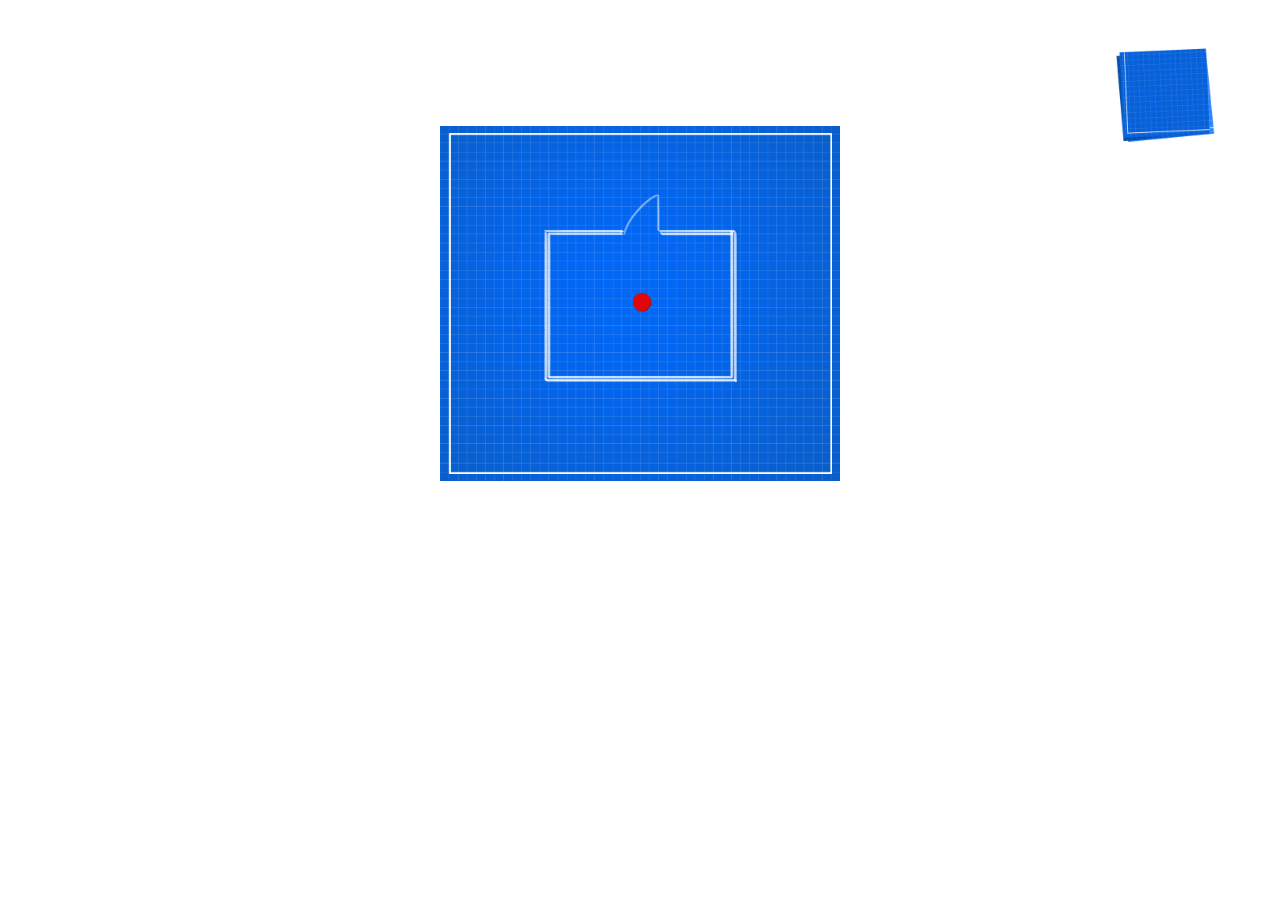
==== pages/hall.html @ 19bb83eb "initial commit" ====
<!DOCTYPE html>
<html>
<head>
	<title>noccbit is a color</title>
	<link rel="stylesheet" type = "text/css" href="../css/hallstyle.css"> <!-- wrong path-->
</head>


<body>
	<!-- clicking folded activates full blueprint -->
	<!-- 1116 x 992 factor:2.79 -->
	<img src="../images/hall_blueprint.png" alt="hall blueprint" style="width:400px;height:355px" class="hallBluePrint">

	<img src="../images/folded_blueprint.png" alt="folded blueprint" style="width:100px;height:100px" class="foldedBluePrint">

</body>
</html>
---- css/hallstyle.css ----
.hallBluePrint {
	position:relative;
	margin-left: auto;
	margin-right: auto;
	margin-top: 10%;
	display: block;
	width:50%;
}

.foldedBluePrint{
	position:absolute;
	display: block;
	top: 5%;
	right:5%;
	width:50%;
}
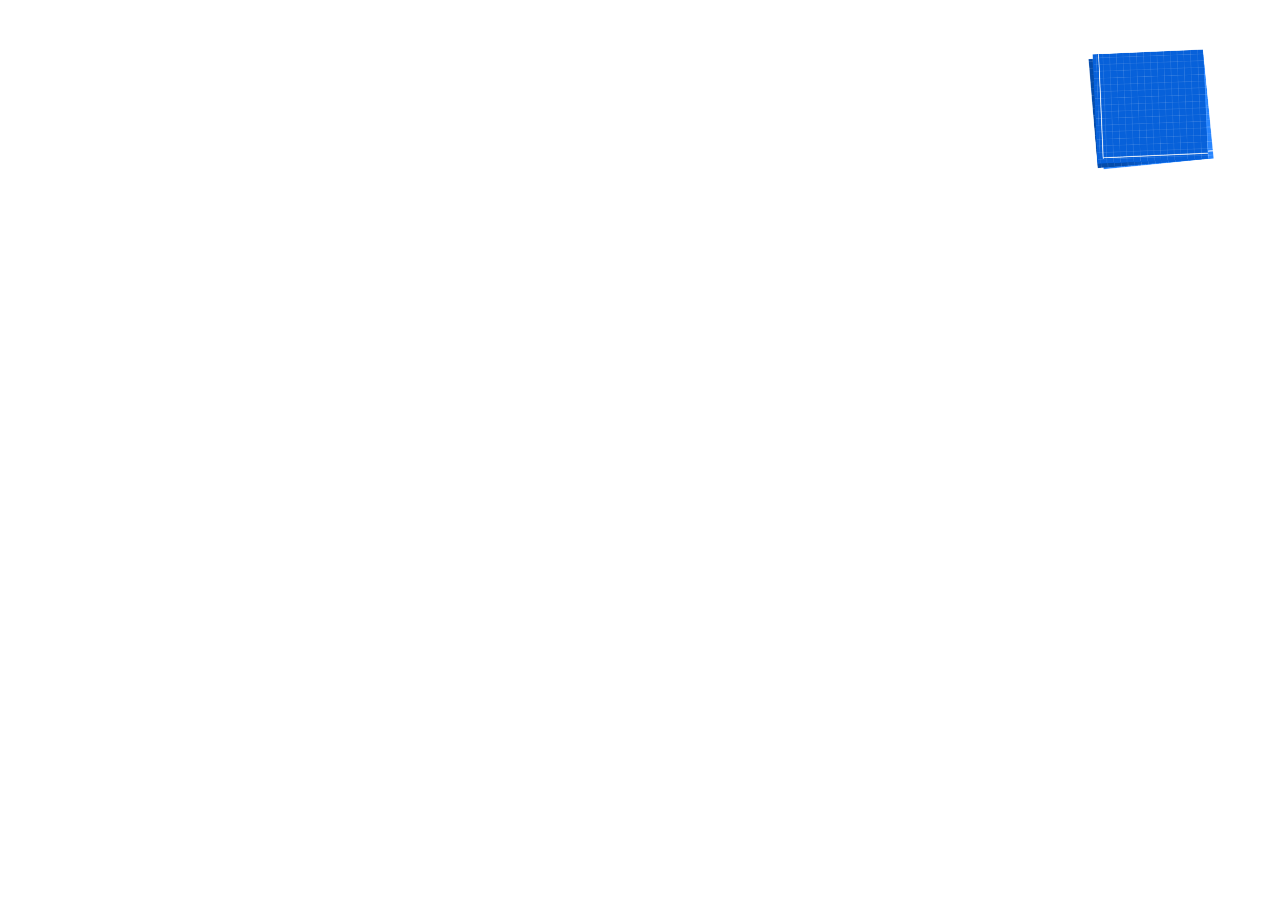
==== commit 1cc20191: "test commit" ====
--- a/pages/hall.html
+++ b/pages/hall.html
@@ -3,16 +3,20 @@
 <html>
 <head>
 	<title>noccbit is a color</title>
-	<link rel="stylesheet" type = "text/css" href="../css/hallstyle.css"> <!-- wrong path-->
+	<link rel="stylesheet" type = "text/css" href="../css/hallstyle.css"> 
+	<script src="../js/hall.js"></script>
+	<!-- wrong path-->
 </head>
 
 
 <body>
 	<!-- clicking folded activates full blueprint -->
 	<!-- 1116 x 992 factor:2.79 -->
-	<img src="../images/hall_blueprint.png" alt="hall blueprint" style="width:400px;height:355px" class="hallBluePrint">
-
-	<img src="../images/folded_blueprint.png" alt="folded blueprint" style="width:100px;height:100px" class="foldedBluePrint">
-
+	<section class="hbpcontainer" style="width:500px;height:455px">
+		<img src="../images/hall_blueprint.png" style="width:100%;" alt="hall blueprint"  class="hallBluePrint" id="hallBluePrint">
+	</section>
+	<section class = "fbpcontainer">
+		<img src="../images/folded_blueprint.png" alt="folded blueprint" class="foldedBluePrint" onclick="showbp()">
+	</section>
 </body>
 </html>
--- a/css/hallstyle.css
+++ b/css/hallstyle.css
@@ -1,16 +1,29 @@
-.hallBluePrint {
-	position:relative;
+.hbpcontainer{
 	margin-left: auto;
 	margin-right: auto;
-	margin-top: 10%;
-	display: block;
-	width:50%;
+	margin-top: 9%;
 }
 
-.foldedBluePrint{
-	position:absolute;
-	display: block;
+.hallBluePrint{
+	display:none;
+}
+
+
+.fbpcontainer{
+	position: absolute;
 	top: 5%;
 	right:5%;
-	width:50%;
-}+	width:10%;
+}
+
+
+.foldedBluePrint{
+	display: block;
+	width: 100%;
+	height: auto;
+}
+
+.foldedBluePrint:hover{
+	filter: brightness(70%);
+}
+
